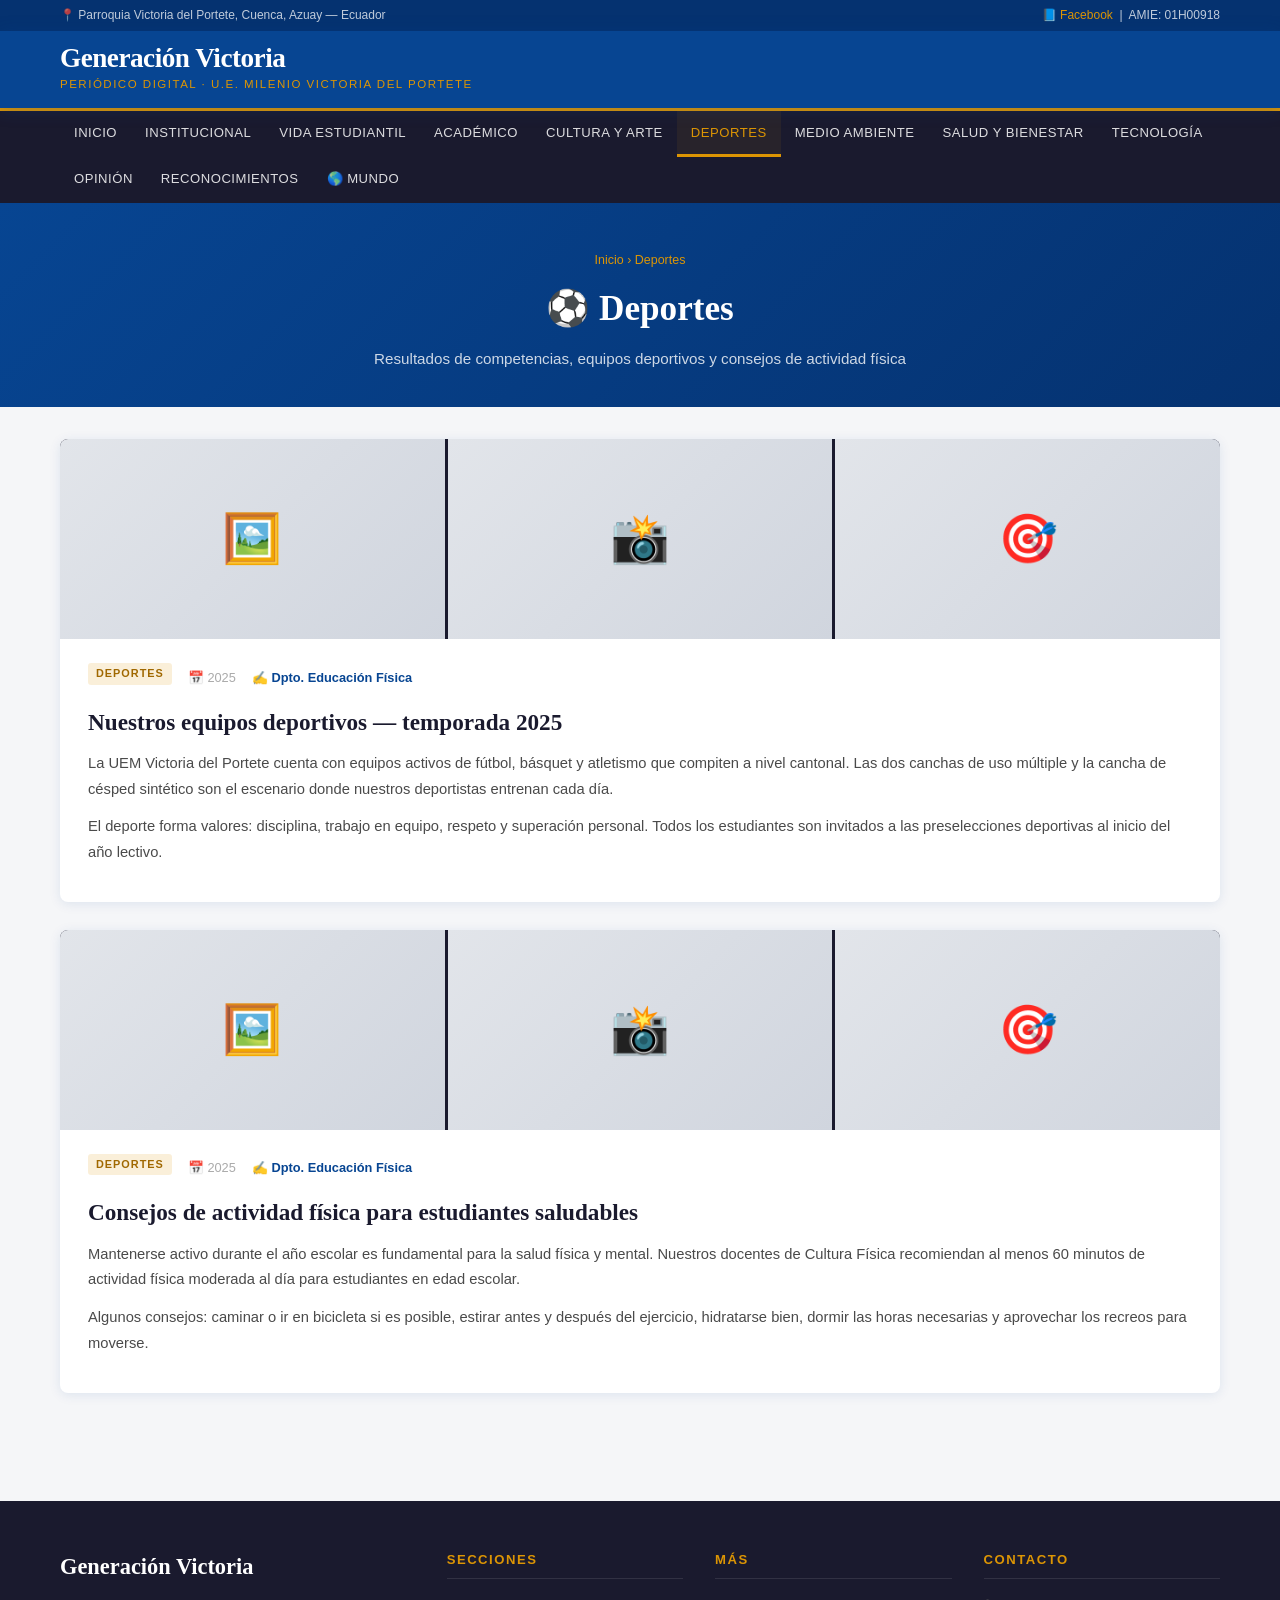
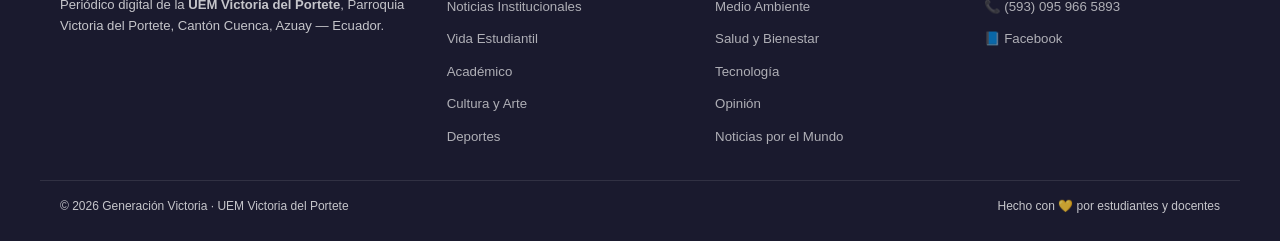
==== secciones/deportes.html @ 977df4d1 "Primera version del perioico" ====
<!DOCTYPE html>
<html lang="es">
<head>
  <meta charset="UTF-8" />
  <meta name="viewport" content="width=device-width, initial-scale=1.0" />
  <title>Deportes — Generación Victoria</title>
  <link rel="stylesheet" href="../css/styles.css" />
  <link rel="icon" href="data:image/svg+xml,<svg xmlns='http://www.w3.org/2000/svg' viewBox='0 0 100 100'><text y='.9em' font-size='90'>📰</text></svg>" />
</head>
<body>
  <div class="topbar"><div class="topbar-inner"><span>📍 Parroquia Victoria del Portete, Cuenca, Azuay — Ecuador</span><span><a href="https://www.facebook.com/unidadeducativadelmilenio.victoriadelportete.1/" target="_blank">📘 Facebook</a> &nbsp;|&nbsp; AMIE: 01H00918</span></div></div>
  <header><div class="header-main"><div class="logo-area"><img src="../images/logo.png" alt="Logo" onerror="this.style.display='none'" /><div class="logo-text"><div class="nombre-periodico">Generación Victoria</div><div class="tagline">Periódico Digital · U.E. Milenio Victoria del Portete</div></div></div><button class="hamburger" aria-label="Abrir menú"><span></span><span></span><span></span></button></div></header>
  <nav><div class="nav-inner"><a href="../index.html">Inicio</a><a href="noticias-institucionales.html">Institucional</a><a href="vida-estudiantil.html">Vida Estudiantil</a><a href="academico.html">Académico</a><a href="cultura-arte.html">Cultura y Arte</a><a href="deportes.html" class="active">Deportes</a><a href="medio-ambiente.html">Medio Ambiente</a><a href="salud-bienestar.html">Salud y Bienestar</a><a href="tecnologia.html">Tecnología</a><a href="opinion.html">Opinión</a><a href="reconocimientos.html">Reconocimientos</a><a href="noticias-mundo.html">🌎 Mundo</a></div></nav>

  <div class="page-hero">
    <div class="breadcrumb"><a href="../index.html" style="color:var(--dorado)">Inicio</a> › Deportes</div>
    <h1>⚽ Deportes</h1>
    <p>Resultados de competencias, equipos deportivos y consejos de actividad física</p>
  </div>

  <div class="main-wrapper" style="grid-template-columns:1fr;">
    <main>

      <!-- == NOTICIA 1 == -->
      <!-- Imagenes: noticia-dep-01-img1.jpg / img2.jpg / img3.jpg -->
      <article class="article-card">
        <div class="article-images">
          <img src="../images/deportes/noticia-dep-01-img1.jpg" alt="Nuestros equipos deportivos — temporada 2025 img 1" onerror="this.outerHTML='<div class=\'img-placeholder\' style=\'height:200px;font-size:3rem;\'>🖼️</div>'" />
          <img src="../images/deportes/noticia-dep-01-img2.jpg" alt="Nuestros equipos deportivos — temporada 2025 img 2" onerror="this.outerHTML='<div class=\'img-placeholder\' style=\'height:200px;font-size:3rem;\'>📸</div>'" />
          <img src="../images/deportes/noticia-dep-01-img3.jpg" alt="Nuestros equipos deportivos — temporada 2025 img 3" onerror="this.outerHTML='<div class=\'img-placeholder\' style=\'height:200px;font-size:3rem;\'>🎯</div>'" />
        </div>
        <div class="article-content">
          <div class="article-meta">
            <span class="card-tag tag-deportes">Deportes</span>
            <span style="font-size:0.8rem;color:#aaa;">📅 2025</span>
            <span style="font-size:0.8rem;color:var(--azul);font-weight:600;">✍️ Dpto. Educación Física</span>
          </div>
          <h2>Nuestros equipos deportivos — temporada 2025</h2>
          <p>La UEM Victoria del Portete cuenta con equipos activos de fútbol, básquet y atletismo que compiten a nivel cantonal. Las dos canchas de uso múltiple y la cancha de césped sintético son el escenario donde nuestros deportistas entrenan cada día.</p><p>El deporte forma valores: disciplina, trabajo en equipo, respeto y superación personal. Todos los estudiantes son invitados a las preselecciones deportivas al inicio del año lectivo.</p>
        </div>
      </article>

      <!-- == NOTICIA 2 == -->
      <!-- Imagenes: noticia-dep-02-img1.jpg / img2.jpg / img3.jpg -->
      <article class="article-card">
        <div class="article-images">
          <img src="../images/deportes/noticia-dep-02-img1.jpg" alt="Consejos de actividad física para estudiantes saludables img 1" onerror="this.outerHTML='<div class=\'img-placeholder\' style=\'height:200px;font-size:3rem;\'>🖼️</div>'" />
          <img src="../images/deportes/noticia-dep-02-img2.jpg" alt="Consejos de actividad física para estudiantes saludables img 2" onerror="this.outerHTML='<div class=\'img-placeholder\' style=\'height:200px;font-size:3rem;\'>📸</div>'" />
          <img src="../images/deportes/noticia-dep-02-img3.jpg" alt="Consejos de actividad física para estudiantes saludables img 3" onerror="this.outerHTML='<div class=\'img-placeholder\' style=\'height:200px;font-size:3rem;\'>🎯</div>'" />
        </div>
        <div class="article-content">
          <div class="article-meta">
            <span class="card-tag tag-deportes">Deportes</span>
            <span style="font-size:0.8rem;color:#aaa;">📅 2025</span>
            <span style="font-size:0.8rem;color:var(--azul);font-weight:600;">✍️ Dpto. Educación Física</span>
          </div>
          <h2>Consejos de actividad física para estudiantes saludables</h2>
          <p>Mantenerse activo durante el año escolar es fundamental para la salud física y mental. Nuestros docentes de Cultura Física recomiendan al menos 60 minutos de actividad física moderada al día para estudiantes en edad escolar.</p><p>Algunos consejos: caminar o ir en bicicleta si es posible, estirar antes y después del ejercicio, hidratarse bien, dormir las horas necesarias y aprovechar los recreos para moverse.</p>
        </div>
      </article>

      <!-- == AGREGAR NUEVAS NOTICIAS AQUI == -->
      <!-- Copia el bloque article y cambia el numero (noticia-dep-03-img1.jpg) -->
    </main>
  </div>

  <footer>
    <div class="footer-grid">
      <div class="footer-brand"><div class="nombre">Generación Victoria</div><p>Periódico digital de la <strong>UEM Victoria del Portete</strong>, Parroquia Victoria del Portete, Cantón Cuenca, Azuay — Ecuador.</p></div>
      <div><h4>Secciones</h4><ul><li><a href="noticias-institucionales.html">Noticias Institucionales</a></li><li><a href="vida-estudiantil.html">Vida Estudiantil</a></li><li><a href="academico.html">Académico</a></li><li><a href="cultura-arte.html">Cultura y Arte</a></li><li><a href="deportes.html">Deportes</a></li></ul></div>
      <div><h4>Más</h4><ul><li><a href="medio-ambiente.html">Medio Ambiente</a></li><li><a href="salud-bienestar.html">Salud y Bienestar</a></li><li><a href="tecnologia.html">Tecnología</a></li><li><a href="opinion.html">Opinión</a></li><li><a href="noticias-mundo.html">Noticias por el Mundo</a></li></ul></div>
      <div><h4>Contacto</h4><ul><li><a href="tel:+593959665893">📞 (593) 095 966 5893</a></li><li><a href="https://www.facebook.com/unidadeducativadelmilenio.victoriadelportete.1/" target="_blank">📘 Facebook</a></li></ul></div>
    </div>
    <div class="footer-bottom"><span>© <span id="footer-year"></span> Generación Victoria · UEM Victoria del Portete</span><span>Hecho con 💛 por estudiantes y docentes</span></div>
  </footer>
  <script src="../js/main.js"></script>
</body>
</html>
---- css/styles.css ----
/* ============================================
   GENERACIÓN VICTORIA — Estilos principales
   Colores: #074592 (azul), #dc9504 (dorado),
            #ffffff (blanco), #579f38 (verde)
   ============================================ */

:root {
  --azul:      #074592;
  --azul-dark: #053270;
  --dorado:    #dc9504;
  --dorado-light: #f0a800;
  --verde:     #579f38;
  --blanco:    #ffffff;
  --gris-claro: #f5f6f8;
  --gris-medio: #e2e5ea;
  --gris-texto: #4a4a4a;
  --negro-suave: #1a1a2e;
  --font-display: 'Playfair Display', Georgia, serif;
  --font-body:    'Inter', 'Segoe UI', sans-serif;
  --radius: 8px;
  --shadow: 0 2px 12px rgba(7,69,146,0.10);
  --shadow-hover: 0 6px 24px rgba(7,69,146,0.18);
}

/* RESET */
*, *::before, *::after { box-sizing: border-box; margin: 0; padding: 0; }
html { scroll-behavior: smooth; }
body {
  font-family: var(--font-body);
  background: var(--gris-claro);
  color: var(--gris-texto);
  line-height: 1.6;
}
img { max-width: 100%; display: block; }
a { color: inherit; text-decoration: none; }

/* ============ TOPBAR ============ */
.topbar {
  background: var(--azul-dark);
  color: rgba(255,255,255,0.75);
  font-size: 0.75rem;
  padding: 6px 0;
}
.topbar-inner {
  max-width: 1200px;
  margin: 0 auto;
  padding: 0 20px;
  display: flex;
  justify-content: space-between;
  align-items: center;
  gap: 12px;
  flex-wrap: wrap;
}
.topbar a { color: var(--dorado); }
.topbar a:hover { text-decoration: underline; }

/* ============ HEADER ============ */
header {
  background: var(--azul);
  color: var(--blanco);
  padding: 0;
  position: sticky;
  top: 0;
  z-index: 100;
  box-shadow: 0 2px 16px rgba(7,69,146,0.25);
}
.header-main {
  max-width: 1200px;
  margin: 0 auto;
  padding: 14px 20px;
  display: flex;
  align-items: center;
  justify-content: space-between;
  gap: 20px;
}
.logo-area {
  display: flex;
  align-items: center;
  gap: 14px;
}
.logo-area img {
  height: 52px;
  width: auto;
  border-radius: 4px;
}
.logo-text .nombre-periodico {
  font-family: var(--font-display);
  font-size: 1.7rem;
  font-weight: 700;
  letter-spacing: -0.5px;
  line-height: 1;
  color: var(--blanco);
}
.logo-text .tagline {
  font-size: 0.72rem;
  color: var(--dorado);
  text-transform: uppercase;
  letter-spacing: 1.5px;
  margin-top: 3px;
}

/* HAMBURGER */
.hamburger {
  display: none;
  flex-direction: column;
  gap: 5px;
  cursor: pointer;
  padding: 6px;
  background: none;
  border: none;
}
.hamburger span {
  display: block;
  width: 24px;
  height: 2px;
  background: var(--blanco);
  border-radius: 2px;
  transition: all 0.3s;
}

/* NAV */
nav {
  background: var(--negro-suave);
  border-top: 3px solid var(--dorado);
}
.nav-inner {
  max-width: 1200px;
  margin: 0 auto;
  padding: 0 20px;
  display: flex;
  align-items: center;
  flex-wrap: wrap;
  gap: 0;
}
nav a {
  color: rgba(255,255,255,0.85);
  font-size: 0.82rem;
  font-weight: 500;
  padding: 11px 14px;
  display: block;
  border-bottom: 3px solid transparent;
  transition: all 0.2s;
  text-transform: uppercase;
  letter-spacing: 0.5px;
  white-space: nowrap;
}
nav a:hover, nav a.active {
  color: var(--dorado);
  border-bottom-color: var(--dorado);
  background: rgba(220,149,4,0.07);
}

/* ============ BREAKING / TICKER ============ */
.ticker-bar {
  background: var(--dorado);
  color: var(--negro-suave);
  font-size: 0.8rem;
  font-weight: 600;
  padding: 7px 0;
  overflow: hidden;
}
.ticker-inner {
  max-width: 1200px;
  margin: 0 auto;
  padding: 0 20px;
  display: flex;
  align-items: center;
  gap: 16px;
}
.ticker-label {
  background: var(--azul);
  color: var(--blanco);
  padding: 2px 10px;
  border-radius: 3px;
  font-size: 0.72rem;
  text-transform: uppercase;
  letter-spacing: 1px;
  white-space: nowrap;
  flex-shrink: 0;
}
.ticker-scroll {
  overflow: hidden;
  flex: 1;
}
.ticker-text {
  display: inline-block;
  white-space: nowrap;
  animation: ticker 30s linear infinite;
}
@keyframes ticker {
  0%   { transform: translateX(100%); }
  100% { transform: translateX(-100%); }
}

/* ============ CARRUSEL ============ */
.carousel-section {
  background: var(--negro-suave);
  position: relative;
}
.carousel {
  position: relative;
  overflow: hidden;
  height: 480px;
}
.carousel-slides {
  display: flex;
  height: 100%;
  transition: transform 0.5s cubic-bezier(0.4,0,0.2,1);
}
.carousel-slide {
  min-width: 100%;
  position: relative;
  cursor: pointer;
}
.carousel-slide img {
  width: 100%;
  height: 480px;
  object-fit: cover;
  filter: brightness(0.55);
}
.carousel-caption {
  position: absolute;
  bottom: 0;
  left: 0;
  right: 0;
  padding: 28px 40px;
  background: linear-gradient(to top, rgba(7,69,146,0.85) 0%, transparent 100%);
  color: var(--blanco);
}
.carousel-caption .seccion-tag {
  display: inline-block;
  background: var(--dorado);
  color: var(--negro-suave);
  font-size: 0.72rem;
  font-weight: 700;
  text-transform: uppercase;
  letter-spacing: 1.5px;
  padding: 3px 10px;
  border-radius: 3px;
  margin-bottom: 10px;
}
.carousel-caption h2 {
  font-family: var(--font-display);
  font-size: 1.9rem;
  font-weight: 700;
  line-height: 1.25;
  max-width: 700px;
  text-shadow: 0 2px 8px rgba(0,0,0,0.4);
}
.carousel-caption p {
  font-size: 0.9rem;
  opacity: 0.85;
  margin-top: 6px;
  color: var(--dorado);
}
.carousel-btn {
  position: absolute;
  top: 50%;
  transform: translateY(-50%);
  background: rgba(7,69,146,0.7);
  color: var(--blanco);
  border: 2px solid rgba(255,255,255,0.3);
  border-radius: 50%;
  width: 46px;
  height: 46px;
  font-size: 1.3rem;
  cursor: pointer;
  display: flex;
  align-items: center;
  justify-content: center;
  transition: all 0.2s;
  z-index: 10;
}
.carousel-btn:hover { background: var(--dorado); border-color: var(--dorado); color: var(--negro-suave); }
.carousel-btn.prev { left: 16px; }
.carousel-btn.next { right: 16px; }
.carousel-dots {
  position: absolute;
  bottom: 14px;
  right: 20px;
  display: flex;
  gap: 7px;
  z-index: 10;
}
.carousel-dots span {
  width: 8px; height: 8px;
  border-radius: 50%;
  background: rgba(255,255,255,0.45);
  cursor: pointer;
  transition: all 0.2s;
}
.carousel-dots span.active { background: var(--dorado); transform: scale(1.3); }

/* ============ MAIN LAYOUT ============ */
.main-wrapper {
  max-width: 1200px;
  margin: 0 auto;
  padding: 32px 20px;
  display: grid;
  grid-template-columns: 1fr 320px;
  gap: 32px;
  align-items: start;
}

/* ============ SECCIÓN TITLE ============ */
.section-title {
  font-family: var(--font-display);
  font-size: 1.4rem;
  font-weight: 700;
  color: var(--azul);
  padding-bottom: 10px;
  border-bottom: 3px solid var(--dorado);
  margin-bottom: 20px;
  display: flex;
  align-items: center;
  gap: 10px;
}
.section-title .icon { font-size: 1.1rem; }
.section-title a {
  margin-left: auto;
  font-size: 0.78rem;
  font-weight: 500;
  color: var(--azul);
  border: 1.5px solid var(--azul);
  padding: 4px 12px;
  border-radius: 20px;
  transition: all 0.2s;
  font-family: var(--font-body);
}
.section-title a:hover { background: var(--azul); color: var(--blanco); }

/* ============ NEWS CARD ============ */
.news-grid {
  display: grid;
  grid-template-columns: repeat(2, 1fr);
  gap: 20px;
  margin-bottom: 32px;
}
.news-grid.featured {
  grid-template-columns: 1.6fr 1fr;
}
.news-card {
  background: var(--blanco);
  border-radius: var(--radius);
  overflow: hidden;
  box-shadow: var(--shadow);
  transition: all 0.25s;
  display: flex;
  flex-direction: column;
  cursor: pointer;
}
.news-card:hover {
  box-shadow: var(--shadow-hover);
  transform: translateY(-3px);
}
.news-card .card-img {
  width: 100%;
  height: 190px;
  object-fit: cover;
  background: var(--gris-medio);
}
.news-card.featured-card .card-img { height: 260px; }
.card-body { padding: 16px; flex: 1; display: flex; flex-direction: column; }
.card-tag {
  display: inline-block;
  font-size: 0.68rem;
  font-weight: 700;
  text-transform: uppercase;
  letter-spacing: 1px;
  padding: 2px 8px;
  border-radius: 3px;
  margin-bottom: 8px;
  width: fit-content;
}
.tag-institucional { background: rgba(7,69,146,0.12); color: var(--azul); }
.tag-estudiantil   { background: rgba(87,159,56,0.12); color: var(--verde); }
.tag-deportes      { background: rgba(220,149,4,0.15); color: #a06800; }
.tag-cultura       { background: rgba(155,89,182,0.12); color: #7a3fa0; }
.tag-academico     { background: rgba(41,182,246,0.12); color: #0277a8; }
.tag-mundo         { background: rgba(231,76,60,0.12); color: #c0392b; }
.tag-ambiente      { background: rgba(87,159,56,0.15); color: var(--verde); }
.tag-salud         { background: rgba(46,204,113,0.12); color: #1a7a40; }
.tag-tecnologia    { background: rgba(52,73,94,0.10); color: #2c3e50; }
.tag-opinion       { background: rgba(220,149,4,0.15); color: #a06800; }

.card-body h3 {
  font-family: var(--font-display);
  font-size: 1rem;
  font-weight: 700;
  color: var(--negro-suave);
  line-height: 1.35;
  margin-bottom: 8px;
}
.news-card.featured-card .card-body h3 { font-size: 1.25rem; }
.card-body p {
  font-size: 0.83rem;
  color: #666;
  line-height: 1.55;
  flex: 1;
}
.card-meta {
  margin-top: 12px;
  padding-top: 10px;
  border-top: 1px solid var(--gris-medio);
  display: flex;
  justify-content: space-between;
  align-items: center;
  font-size: 0.72rem;
  color: #999;
}
.card-meta .autor { color: var(--azul); font-weight: 600; }

/* ============ NOTICIAS MUNDO — fila horizontal ============ */
.mundo-grid {
  display: grid;
  grid-template-columns: repeat(3, 1fr);
  gap: 18px;
  margin-bottom: 32px;
}

/* ============ SIDEBAR ============ */
.sidebar { display: flex; flex-direction: column; gap: 24px; }

.widget {
  background: var(--blanco);
  border-radius: var(--radius);
  box-shadow: var(--shadow);
  overflow: hidden;
}
.widget-header {
  background: var(--azul);
  color: var(--blanco);
  padding: 12px 16px;
  font-size: 0.82rem;
  font-weight: 700;
  text-transform: uppercase;
  letter-spacing: 1px;
  display: flex;
  align-items: center;
  gap: 8px;
}
.widget-header.gold { background: var(--dorado); color: var(--negro-suave); }
.widget-header.verde { background: var(--verde); color: var(--blanco); }
.widget-body { padding: 16px; }

/* Mini-news list */
.mini-news-list { list-style: none; display: flex; flex-direction: column; gap: 14px; }
.mini-news-item {
  display: flex;
  gap: 12px;
  align-items: flex-start;
  padding-bottom: 14px;
  border-bottom: 1px solid var(--gris-medio);
}
.mini-news-item:last-child { border-bottom: none; padding-bottom: 0; }
.mini-news-item img {
  width: 64px;
  height: 52px;
  object-fit: cover;
  border-radius: 5px;
  background: var(--gris-medio);
  flex-shrink: 0;
}
.mini-news-item .mini-text h4 {
  font-size: 0.82rem;
  font-weight: 600;
  color: var(--negro-suave);
  line-height: 1.35;
  margin-bottom: 3px;
}
.mini-news-item .mini-text span {
  font-size: 0.7rem;
  color: #aaa;
}

/* Reconocimientos widget */
.reconocimiento-item {
  display: flex;
  gap: 12px;
  align-items: center;
  padding: 10px 0;
  border-bottom: 1px solid var(--gris-medio);
}
.reconocimiento-item:last-child { border-bottom: none; }
.reco-avatar {
  width: 50px; height: 50px;
  border-radius: 50%;
  background: linear-gradient(135deg, var(--azul), var(--dorado));
  display: flex;
  align-items: center;
  justify-content: center;
  color: var(--blanco);
  font-size: 1.3rem;
  flex-shrink: 0;
}
.reco-text h4 { font-size: 0.85rem; font-weight: 700; color: var(--negro-suave); }
.reco-text p  { font-size: 0.75rem; color: var(--verde); font-weight: 600; }
.reco-text span { font-size: 0.7rem; color: #aaa; }

/* Categorías widget */
.cat-list { list-style: none; display: flex; flex-direction: column; gap: 0; }
.cat-list li a {
  display: flex;
  justify-content: space-between;
  align-items: center;
  padding: 9px 0;
  border-bottom: 1px solid var(--gris-medio);
  font-size: 0.84rem;
  color: var(--gris-texto);
  transition: color 0.2s;
}
.cat-list li:last-child a { border-bottom: none; }
.cat-list li a:hover { color: var(--azul); }
.cat-list li a .cat-count {
  background: var(--gris-medio);
  color: #666;
  font-size: 0.7rem;
  padding: 1px 7px;
  border-radius: 10px;
  font-weight: 600;
}

/* Datos institución */
.inst-stat {
  display: flex;
  justify-content: space-between;
  padding: 7px 0;
  border-bottom: 1px solid var(--gris-medio);
  font-size: 0.82rem;
}
.inst-stat:last-child { border-bottom: none; }
.inst-stat .label { color: #888; }
.inst-stat .value { font-weight: 700; color: var(--azul); }

/* Redes sociales */
.social-links { display: flex; flex-direction: column; gap: 8px; }
.social-link {
  display: flex;
  align-items: center;
  gap: 10px;
  padding: 9px 12px;
  border-radius: 6px;
  font-size: 0.83rem;
  font-weight: 600;
  transition: all 0.2s;
  color: var(--blanco);
}
.social-link.facebook { background: #1877f2; }
.social-link:hover { opacity: 0.85; transform: translateX(3px); }

/* ============ FULL-WIDTH SECTIONS ============ */
.full-section {
  max-width: 1200px;
  margin: 0 auto 36px;
  padding: 0 20px;
}

/* Separador decorativo */
.divider {
  border: none;
  border-top: 1px solid var(--gris-medio);
  margin: 36px 0;
}

/* ============ FOOTER ============ */
footer {
  background: var(--negro-suave);
  color: rgba(255,255,255,0.75);
  padding: 48px 0 24px;
  margin-top: 48px;
}
.footer-grid {
  max-width: 1200px;
  margin: 0 auto;
  padding: 0 20px;
  display: grid;
  grid-template-columns: 1.5fr 1fr 1fr 1fr;
  gap: 32px;
}
.footer-brand .nombre {
  font-family: var(--font-display);
  font-size: 1.4rem;
  color: var(--blanco);
  font-weight: 700;
}
.footer-brand p {
  font-size: 0.82rem;
  margin-top: 10px;
  line-height: 1.6;
}
.footer-brand .dorado { color: var(--dorado); }
footer h4 {
  color: var(--dorado);
  font-size: 0.82rem;
  text-transform: uppercase;
  letter-spacing: 1.5px;
  margin-bottom: 14px;
  padding-bottom: 8px;
  border-bottom: 1px solid rgba(255,255,255,0.1);
}
footer ul { list-style: none; display: flex; flex-direction: column; gap: 7px; }
footer ul li a {
  color: rgba(255,255,255,0.65);
  font-size: 0.83rem;
  transition: color 0.2s;
}
footer ul li a:hover { color: var(--dorado); }
.footer-bottom {
  max-width: 1200px;
  margin: 32px auto 0;
  padding: 16px 20px 0;
  border-top: 1px solid rgba(255,255,255,0.1);
  display: flex;
  justify-content: space-between;
  align-items: center;
  font-size: 0.75rem;
  flex-wrap: wrap;
  gap: 8px;
}
.footer-bottom .verde { color: var(--verde); }

/* ============ PLACEHOLDER IMG ============ */
.img-placeholder {
  background: linear-gradient(135deg, var(--gris-medio) 0%, #d0d5de 100%);
  display: flex;
  align-items: center;
  justify-content: center;
  color: #aaa;
  font-size: 2rem;
}

/* ============ PÁGINA INTERNA ============ */
.page-hero {
  background: linear-gradient(135deg, var(--azul) 0%, var(--azul-dark) 100%);
  color: var(--blanco);
  padding: 48px 20px 36px;
  text-align: center;
}
.page-hero .breadcrumb {
  font-size: 0.78rem;
  color: var(--dorado);
  margin-bottom: 10px;
}
.page-hero h1 {
  font-family: var(--font-display);
  font-size: 2.2rem;
  font-weight: 700;
}
.page-hero p { margin-top: 10px; opacity: 0.8; font-size: 0.95rem; }

/* Artículo individual */
.article-card {
  background: var(--blanco);
  border-radius: var(--radius);
  box-shadow: var(--shadow);
  overflow: hidden;
  margin-bottom: 28px;
  transition: box-shadow 0.2s;
}
.article-card:hover { box-shadow: var(--shadow-hover); }
.article-images {
  display: grid;
  grid-template-columns: repeat(3, 1fr);
  gap: 3px;
  background: var(--negro-suave);
}
.article-images img {
  width: 100%;
  height: 200px;
  object-fit: cover;
  opacity: 0.95;
  transition: opacity 0.2s;
}
.article-images img:hover { opacity: 1; cursor: zoom-in; }
.article-content { padding: 24px 28px; }
.article-meta {
  display: flex;
  gap: 16px;
  align-items: center;
  margin-bottom: 14px;
  flex-wrap: wrap;
}
.article-content h2 {
  font-family: var(--font-display);
  font-size: 1.45rem;
  font-weight: 700;
  color: var(--negro-suave);
  margin-bottom: 14px;
  line-height: 1.3;
}
.article-content p {
  font-size: 0.92rem;
  line-height: 1.75;
  color: var(--gris-texto);
  margin-bottom: 12px;
}

/* ============ RESPONSIVE ============ */
@media (max-width: 900px) {
  .main-wrapper { grid-template-columns: 1fr; }
  .sidebar { display: grid; grid-template-columns: repeat(2, 1fr); }
  .footer-grid { grid-template-columns: 1fr 1fr; }
  .mundo-grid { grid-template-columns: repeat(2, 1fr); }
}
@media (max-width: 640px) {
  .hamburger { display: flex; }
  .nav-inner { display: none; flex-direction: column; padding: 0; }
  .nav-inner.open { display: flex; }
  nav a { padding: 12px 20px; border-bottom: 1px solid rgba(255,255,255,0.07); border-right: none; }
  .carousel { height: 300px; }
  .carousel-slide img { height: 300px; }
  .carousel-caption h2 { font-size: 1.2rem; }
  .carousel-caption { padding: 16px 20px; }
  .news-grid, .news-grid.featured { grid-template-columns: 1fr; }
  .mundo-grid { grid-template-columns: 1fr; }
  .sidebar { grid-template-columns: 1fr; }
  .footer-grid { grid-template-columns: 1fr; }
  .logo-text .nombre-periodico { font-size: 1.3rem; }
  .article-images { grid-template-columns: 1fr; }
  .article-images img { height: 220px; }
}

/* Google Fonts import */
@import url('https://fonts.googleapis.com/css2?family=Playfair+Display:wght@400;700;800&family=Inter:wght@400;500;600;700&display=swap');
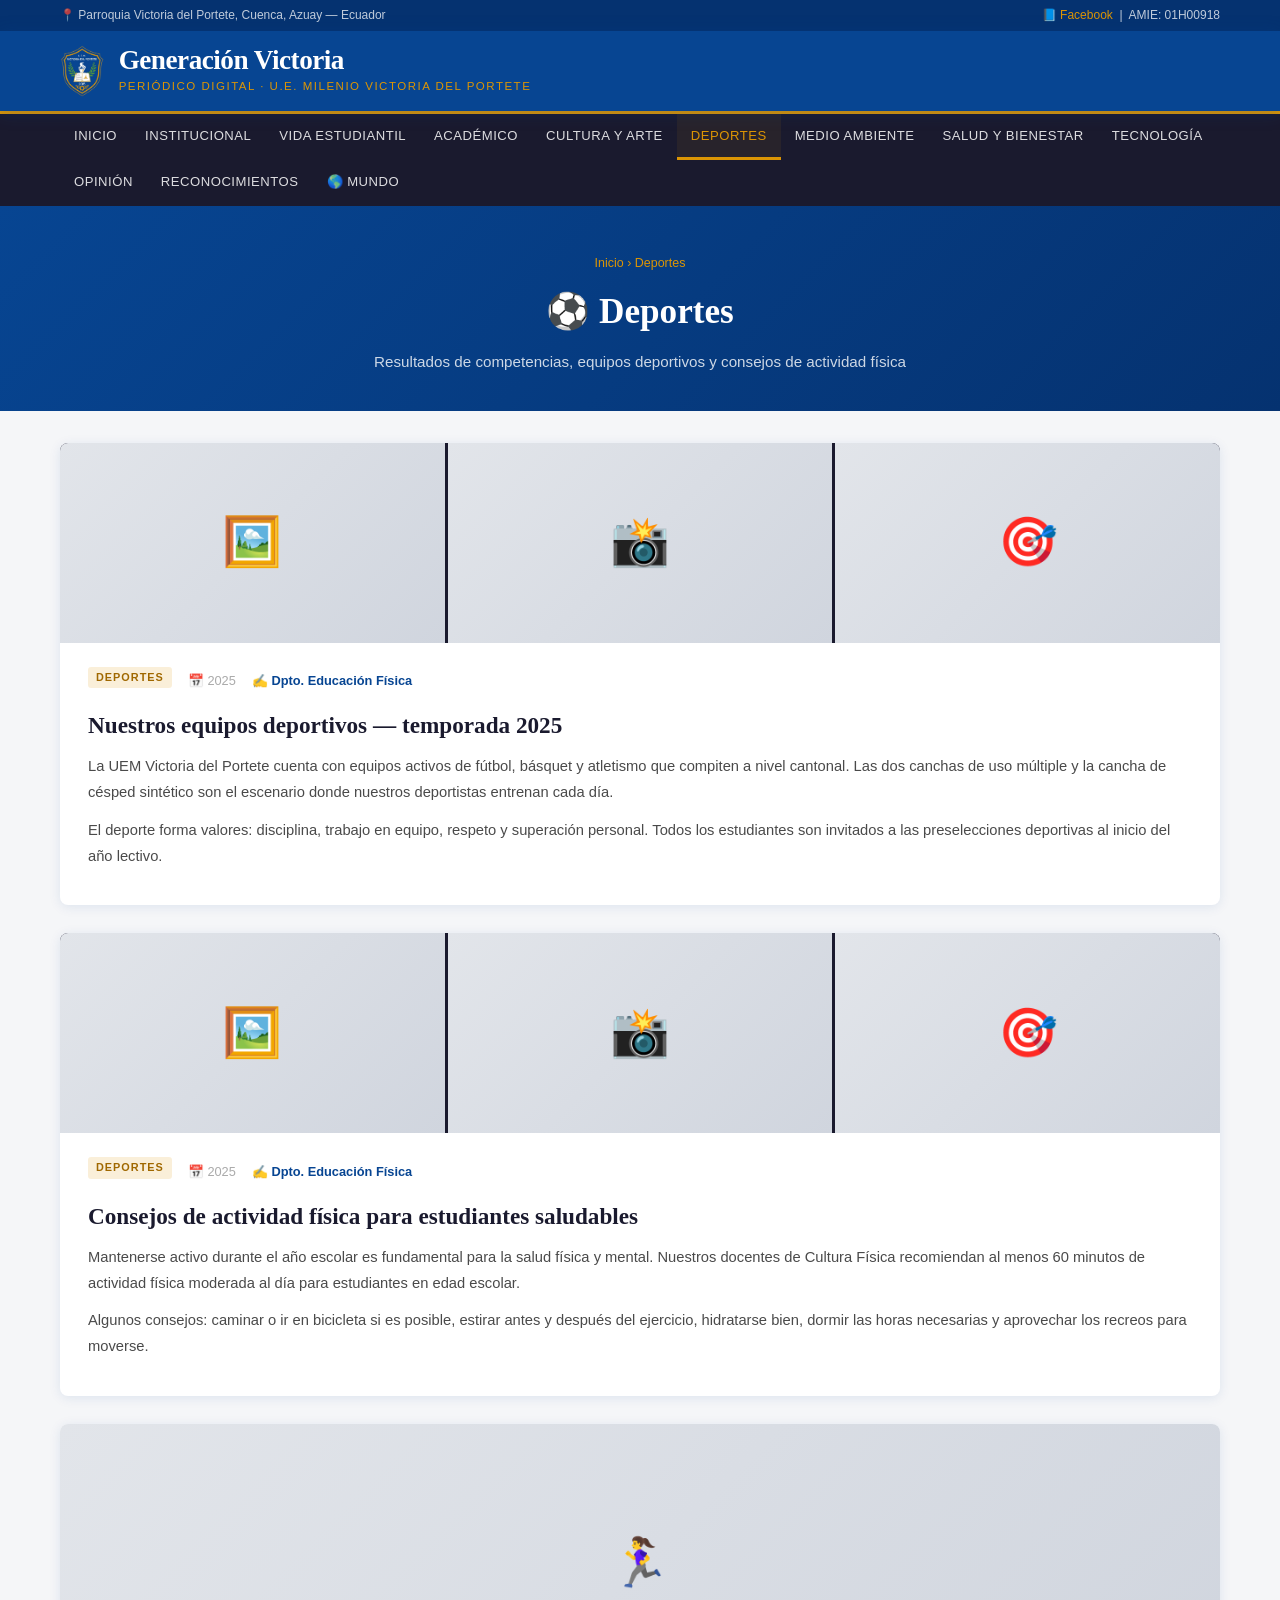
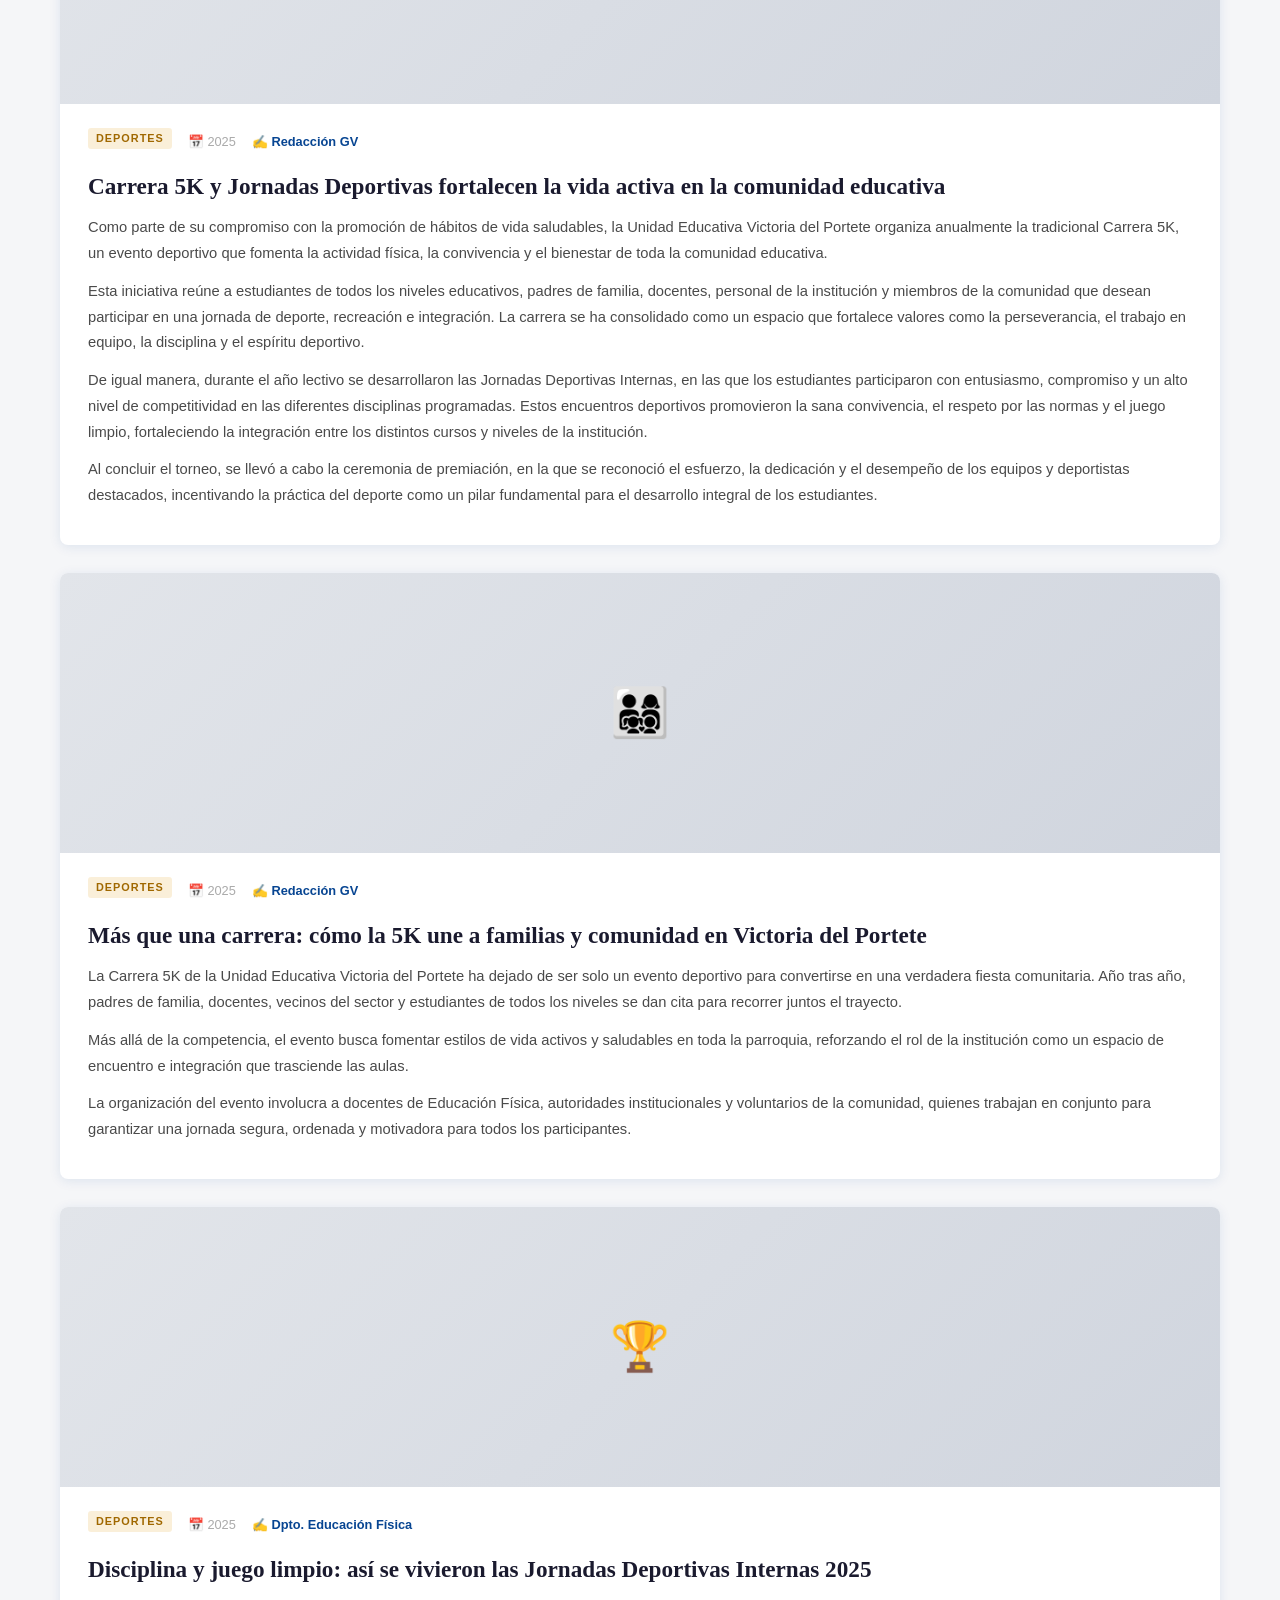
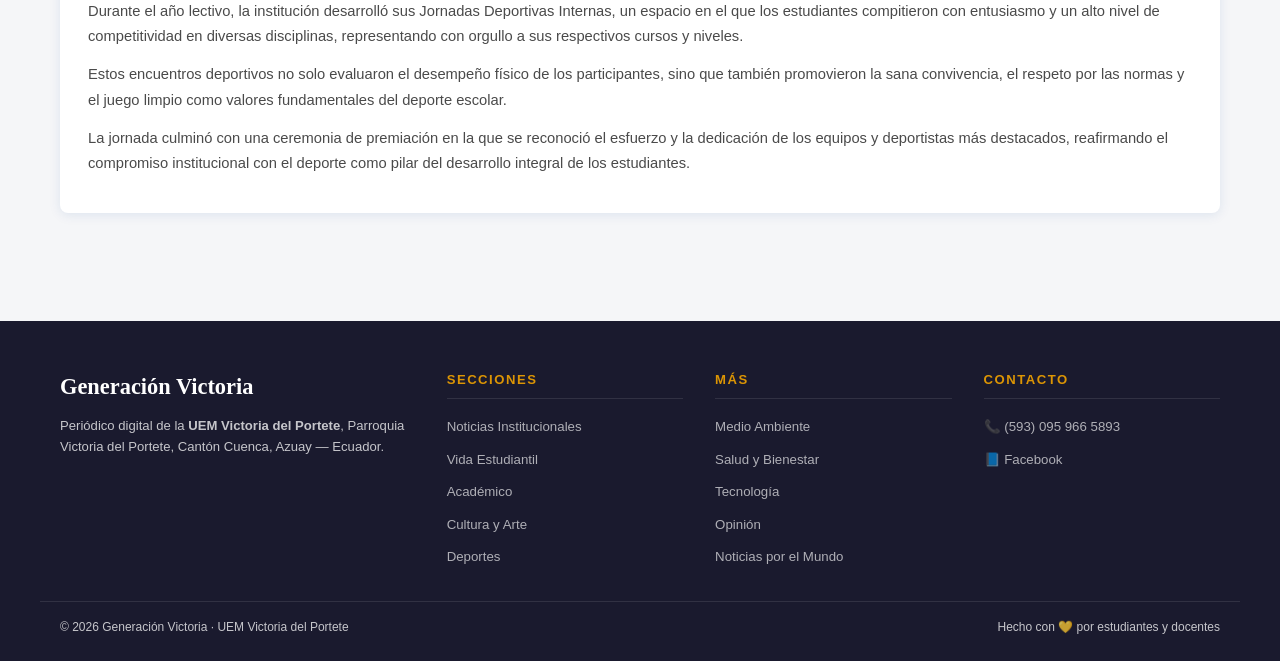
==== commit f2e31010: "Noticias versión del periódico" ====
--- a/secciones/deportes.html
+++ b/secciones/deportes.html
@@ -59,8 +59,66 @@
         </div>
       </article>
 
+      <!-- == NOTICIA 3 == -->
+      <!-- Imagen: noticia-dep-03-img1.jpg -->
+      <article class="article-card">
+        <div class="article-images" style="grid-template-columns:1fr;">
+          <img src="../images/deportes/noticia-dep-03-img1.jpg" alt="Carrera 5K fortalece vida activa img 1" onerror="this.outerHTML='<div class=\'img-placeholder\' style=\'height:280px;font-size:3rem;\'>🏃‍♀️</div>'" />
+        </div>
+        <div class="article-content">
+          <div class="article-meta">
+            <span class="card-tag tag-deportes">Deportes</span>
+            <span style="font-size:0.8rem;color:#aaa;">📅 2025</span>
+            <span style="font-size:0.8rem;color:var(--azul);font-weight:600;">✍️ Redacción GV</span>
+          </div>
+          <h2>Carrera 5K y Jornadas Deportivas fortalecen la vida activa en la comunidad educativa</h2>
+          <p>Como parte de su compromiso con la promoción de hábitos de vida saludables, la Unidad Educativa Victoria del Portete organiza anualmente la tradicional Carrera 5K, un evento deportivo que fomenta la actividad física, la convivencia y el bienestar de toda la comunidad educativa.</p>
+          <p>Esta iniciativa reúne a estudiantes de todos los niveles educativos, padres de familia, docentes, personal de la institución y miembros de la comunidad que desean participar en una jornada de deporte, recreación e integración. La carrera se ha consolidado como un espacio que fortalece valores como la perseverancia, el trabajo en equipo, la disciplina y el espíritu deportivo.</p>
+          <p>De igual manera, durante el año lectivo se desarrollaron las Jornadas Deportivas Internas, en las que los estudiantes participaron con entusiasmo, compromiso y un alto nivel de competitividad en las diferentes disciplinas programadas. Estos encuentros deportivos promovieron la sana convivencia, el respeto por las normas y el juego limpio, fortaleciendo la integración entre los distintos cursos y niveles de la institución.</p>
+          <p>Al concluir el torneo, se llevó a cabo la ceremonia de premiación, en la que se reconoció el esfuerzo, la dedicación y el desempeño de los equipos y deportistas destacados, incentivando la práctica del deporte como un pilar fundamental para el desarrollo integral de los estudiantes.</p>
+        </div>
+      </article>
+
+      <!-- == NOTICIA 4 == -->
+      <!-- Imagen: noticia-dep-04-img1.jpg -->
+      <article class="article-card">
+        <div class="article-images" style="grid-template-columns:1fr;">
+          <img src="../images/deportes/noticia-dep-04-img1.jpg" alt="Familias y comunidad en la Carrera 5K img 1" onerror="this.outerHTML='<div class=\'img-placeholder\' style=\'height:280px;font-size:3rem;\'>👨‍👩‍👧‍👦</div>'" />
+        </div>
+        <div class="article-content">
+          <div class="article-meta">
+            <span class="card-tag tag-deportes">Deportes</span>
+            <span style="font-size:0.8rem;color:#aaa;">📅 2025</span>
+            <span style="font-size:0.8rem;color:var(--azul);font-weight:600;">✍️ Redacción GV</span>
+          </div>
+          <h2>Más que una carrera: cómo la 5K une a familias y comunidad en Victoria del Portete</h2>
+          <p>La Carrera 5K de la Unidad Educativa Victoria del Portete ha dejado de ser solo un evento deportivo para convertirse en una verdadera fiesta comunitaria. Año tras año, padres de familia, docentes, vecinos del sector y estudiantes de todos los niveles se dan cita para recorrer juntos el trayecto.</p>
+          <p>Más allá de la competencia, el evento busca fomentar estilos de vida activos y saludables en toda la parroquia, reforzando el rol de la institución como un espacio de encuentro e integración que trasciende las aulas.</p>
+          <p>La organización del evento involucra a docentes de Educación Física, autoridades institucionales y voluntarios de la comunidad, quienes trabajan en conjunto para garantizar una jornada segura, ordenada y motivadora para todos los participantes.</p>
+        </div>
+      </article>
+
+      <!-- == NOTICIA 5 == -->
+      <!-- Imagen: noticia-dep-05-img1.jpg -->
+      <article class="article-card">
+        <div class="article-images" style="grid-template-columns:1fr;">
+          <img src="../images/deportes/noticia-dep-05-img1.jpg" alt="Premiación Jornadas Deportivas Internas img 1" onerror="this.outerHTML='<div class=\'img-placeholder\' style=\'height:280px;font-size:3rem;\'>🏆</div>'" />
+        </div>
+        <div class="article-content">
+          <div class="article-meta">
+            <span class="card-tag tag-deportes">Deportes</span>
+            <span style="font-size:0.8rem;color:#aaa;">📅 2025</span>
+            <span style="font-size:0.8rem;color:var(--azul);font-weight:600;">✍️ Dpto. Educación Física</span>
+          </div>
+          <h2>Disciplina y juego limpio: así se vivieron las Jornadas Deportivas Internas 2025</h2>
+          <p>Durante el año lectivo, la institución desarrolló sus Jornadas Deportivas Internas, un espacio en el que los estudiantes compitieron con entusiasmo y un alto nivel de competitividad en diversas disciplinas, representando con orgullo a sus respectivos cursos y niveles.</p>
+          <p>Estos encuentros deportivos no solo evaluaron el desempeño físico de los participantes, sino que también promovieron la sana convivencia, el respeto por las normas y el juego limpio como valores fundamentales del deporte escolar.</p>
+          <p>La jornada culminó con una ceremonia de premiación en la que se reconoció el esfuerzo y la dedicación de los equipos y deportistas más destacados, reafirmando el compromiso institucional con el deporte como pilar del desarrollo integral de los estudiantes.</p>
+        </div>
+      </article>
+
       <!-- == AGREGAR NUEVAS NOTICIAS AQUI == -->
-      <!-- Copia el bloque article y cambia el numero (noticia-dep-03-img1.jpg) -->
+      <!-- Copia el bloque article y cambia el numero (noticia-dep-06-img1.jpg) -->
     </main>
   </div>
 
